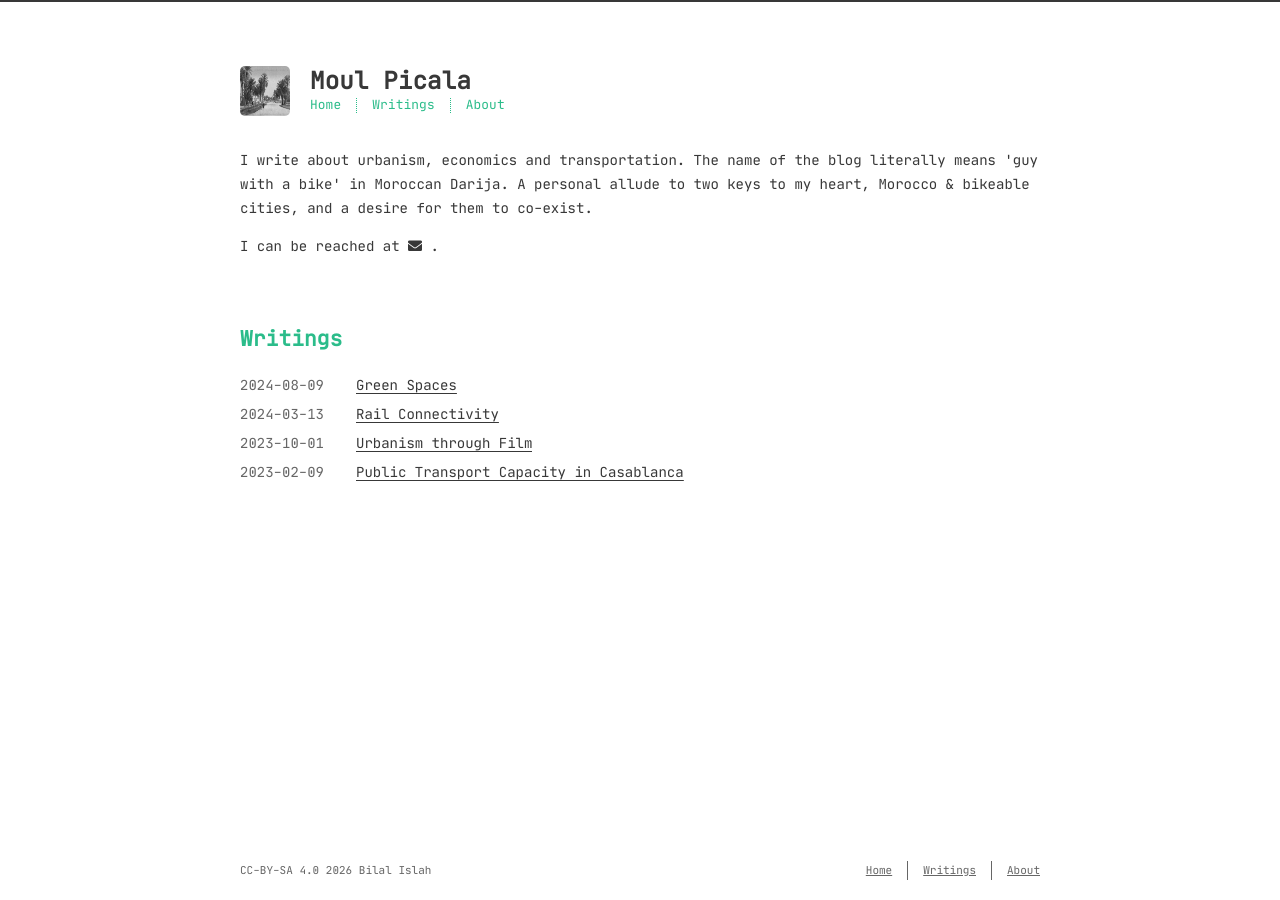
==== blog/index.html @ daaeb097 "added blog" ====
<!doctype html><html lang=en-us><head><meta name=generator content="Hugo 0.162.1"><meta charset=utf-8><meta http-equiv=X-UA-Compatible content="IE=edge"><title>Moul Picala</title><meta name=description content="I write about urbanism, economics and transportation. The name of the blog literally means 'guy with a bike' in Moroccan Darija. A personal allude to two keys to my heart, Morocco & bikeable cities, and a desire for them to co-exist."><meta name=viewport content="width=device-width,initial-scale=1"><meta name=robots content="all,follow"><meta name=googlebot content="index,follow,snippet,archive"><meta property="og:url" content="https://islahbilal.github.io/blog/"><meta property="og:site_name" content="Moul Picala"><meta property="og:title" content="Moul Picala"><meta property="og:description" content="I write about urbanism, economics and transportation. The name of the blog literally means 'guy with a bike' in Moroccan Darija. A personal allude to two keys to my heart, Morocco & bikeable cities, and a desire for them to co-exist."><meta property="og:locale" content="en_us"><meta property="og:type" content="website"><meta name=twitter:card content="summary"><meta name=twitter:title content="Moul Picala"><meta name=twitter:description content="I write about urbanism, economics and transportation. The name of the blog literally means 'guy with a bike' in Moroccan Darija. A personal allude to two keys to my heart, Morocco & bikeable cities, and a desire for them to co-exist."><link rel=stylesheet href=https://islahbilal.github.io/blog/css/style-white.css><link rel=stylesheet href=https://islahbilal.github.io/blog/css/custom.css><link rel=icon type=image/png href=https://islahbilal.github.io/blog/images/favicon.ico><link href=https://islahbilal.github.io/blog/index.xml rel=alternate type=application/rss+xml title="Moul Picala"></head><body class="max-width mx-auto px3 ltr"><div class="content index py4"><header id=header><a href=https://islahbilal.github.io/blog/><div id=logo style=background-image:url(https://islahbilal.github.io/blog/images/logo.png)></div><div id=title><h1>Moul Picala</h1></div></a><div id=nav><ul><li class=icon><a href=# aria-label=Menu><i class="fas fa-bars fa-2x" aria-hidden=true></i></a></li><li><a href=/blog/>Home</a></li><li><a href=/blog/posts/>Writings</a></li><li><a href=/blog/about/>About</a></li></ul></div></header><section id=about>I write about urbanism, economics and transportation. The name of the blog literally means 'guy with a bike' in Moroccan Darija. A personal allude to two keys to my heart, Morocco & bikeable cities, and a desire for them to co-exist.<p>I can be reached at
<a class=icon target=_blank rel=noopener href=mailto:bilal.islah@mailbox.org aria-label=Email><i class="fas fa-envelope" aria-hidden=true></i>
</a>.</p></section><section id=writing><span class=h1><a href=https://islahbilal.github.io/blog/posts>Writings</a></span><ul class=post-list><li class=post-item><div class=meta><time datetime="2024-08-09 19:12:51 +0100 +01" itemprop=datePublished>2024-08-09</time></div><span><a href=https://islahbilal.github.io/blog/posts/green-spaces/>Green Spaces</a></span></li><li class=post-item><div class=meta><time datetime="2024-03-13 18:13:21 +0100 +0100" itemprop=datePublished>2024-03-13</time></div><span><a href=https://islahbilal.github.io/blog/posts/rail-connectivity/>Rail Connectivity</a></span></li><li class=post-item><div class=meta><time datetime="2023-10-01 14:12:45 +0100 +01" itemprop=datePublished>2023-10-01</time></div><span><a href=https://islahbilal.github.io/blog/posts/film-urbanism/>Urbanism through Film</a></span></li><li class=post-item><div class=meta><time datetime="2023-02-09 11:43:41 -0700 -0700" itemprop=datePublished>2023-02-09</time></div><span><a href=https://islahbilal.github.io/blog/posts/casablanca-transport-capacity/>Public Transport Capacity in Casablanca</a></span></li></ul></section><footer id=footer><div class=footer-left>CC-BY-SA 4.0 2026 Bilal Islah</div><div class=footer-right><nav><ul><li><a href=/blog/>Home</a></li><li><a href=/blog/posts/>Writings</a></li><li><a href=/blog/about/>About</a></li></ul></nav></div></footer></div></body><link rel=stylesheet href=/blog/lib/font-awesome/css/all.min.css></html>
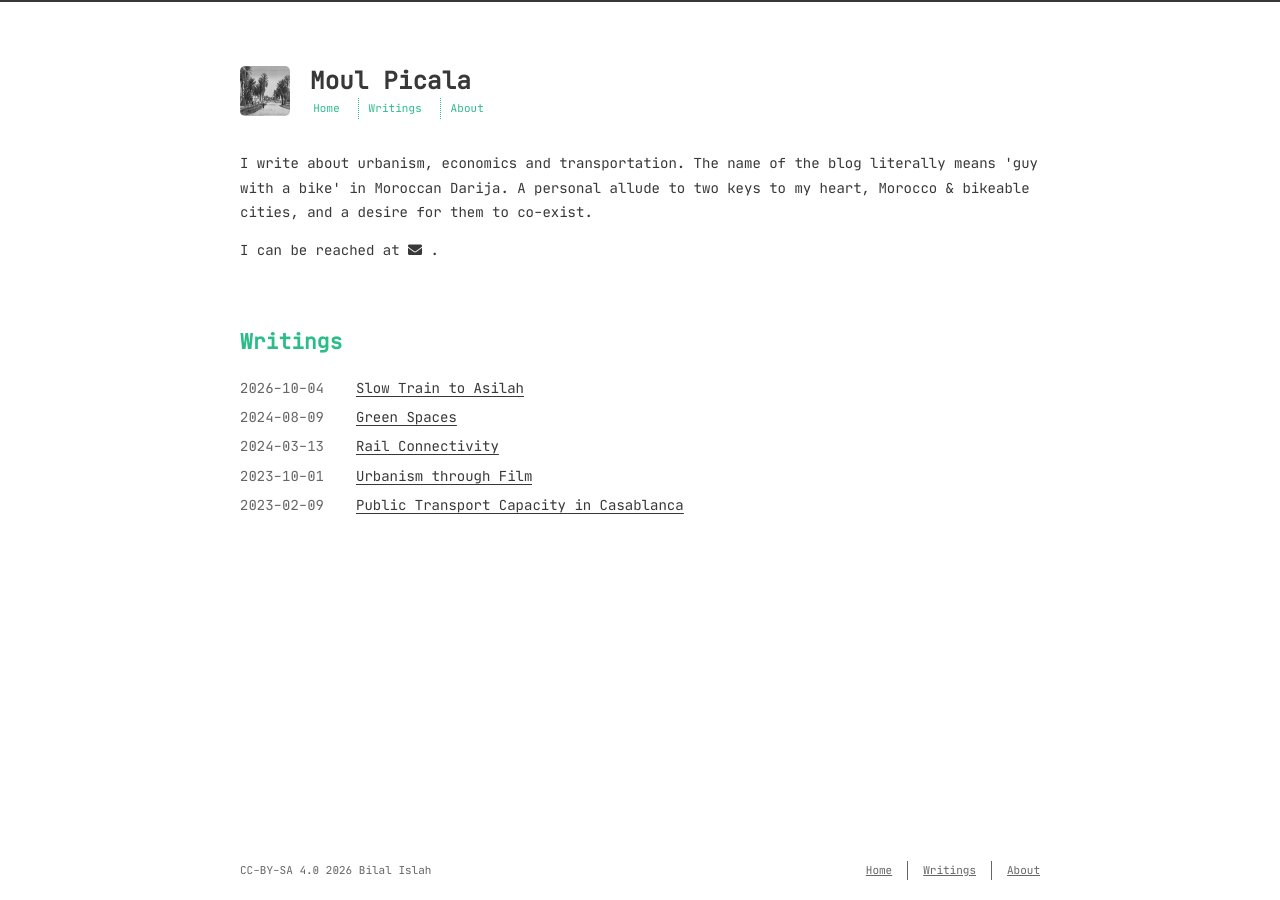
==== commit 76ad7c1d: "slow train post" ====
--- a/blog/index.html
+++ b/blog/index.html
@@ -1,3 +1,3 @@
 <!doctype html><html lang=en-us><head><meta name=generator content="Hugo 0.162.1"><meta charset=utf-8><meta http-equiv=X-UA-Compatible content="IE=edge"><title>Moul Picala</title><meta name=description content="I write about urbanism, economics and transportation. The name of the blog literally means 'guy with a bike' in Moroccan Darija. A personal allude to two keys to my heart, Morocco & bikeable cities, and a desire for them to co-exist."><meta name=viewport content="width=device-width,initial-scale=1"><meta name=robots content="all,follow"><meta name=googlebot content="index,follow,snippet,archive"><meta property="og:url" content="https://islahbilal.github.io/blog/"><meta property="og:site_name" content="Moul Picala"><meta property="og:title" content="Moul Picala"><meta property="og:description" content="I write about urbanism, economics and transportation. The name of the blog literally means 'guy with a bike' in Moroccan Darija. A personal allude to two keys to my heart, Morocco & bikeable cities, and a desire for them to co-exist."><meta property="og:locale" content="en_us"><meta property="og:type" content="website"><meta name=twitter:card content="summary"><meta name=twitter:title content="Moul Picala"><meta name=twitter:description content="I write about urbanism, economics and transportation. The name of the blog literally means 'guy with a bike' in Moroccan Darija. A personal allude to two keys to my heart, Morocco & bikeable cities, and a desire for them to co-exist."><link rel=stylesheet href=https://islahbilal.github.io/blog/css/style-white.css><link rel=stylesheet href=https://islahbilal.github.io/blog/css/custom.css><link rel=icon type=image/png href=https://islahbilal.github.io/blog/images/favicon.ico><link href=https://islahbilal.github.io/blog/index.xml rel=alternate type=application/rss+xml title="Moul Picala"></head><body class="max-width mx-auto px3 ltr"><div class="content index py4"><header id=header><a href=https://islahbilal.github.io/blog/><div id=logo style=background-image:url(https://islahbilal.github.io/blog/images/logo.png)></div><div id=title><h1>Moul Picala</h1></div></a><div id=nav><ul><li class=icon><a href=# aria-label=Menu><i class="fas fa-bars fa-2x" aria-hidden=true></i></a></li><li><a href=/blog/>Home</a></li><li><a href=/blog/posts/>Writings</a></li><li><a href=/blog/about/>About</a></li></ul></div></header><section id=about>I write about urbanism, economics and transportation. The name of the blog literally means 'guy with a bike' in Moroccan Darija. A personal allude to two keys to my heart, Morocco & bikeable cities, and a desire for them to co-exist.<p>I can be reached at
 <a class=icon target=_blank rel=noopener href=mailto:bilal.islah@mailbox.org aria-label=Email><i class="fas fa-envelope" aria-hidden=true></i>
-</a>.</p></section><section id=writing><span class=h1><a href=https://islahbilal.github.io/blog/posts>Writings</a></span><ul class=post-list><li class=post-item><div class=meta><time datetime="2024-08-09 19:12:51 +0100 +01" itemprop=datePublished>2024-08-09</time></div><span><a href=https://islahbilal.github.io/blog/posts/green-spaces/>Green Spaces</a></span></li><li class=post-item><div class=meta><time datetime="2024-03-13 18:13:21 +0100 +0100" itemprop=datePublished>2024-03-13</time></div><span><a href=https://islahbilal.github.io/blog/posts/rail-connectivity/>Rail Connectivity</a></span></li><li class=post-item><div class=meta><time datetime="2023-10-01 14:12:45 +0100 +01" itemprop=datePublished>2023-10-01</time></div><span><a href=https://islahbilal.github.io/blog/posts/film-urbanism/>Urbanism through Film</a></span></li><li class=post-item><div class=meta><time datetime="2023-02-09 11:43:41 -0700 -0700" itemprop=datePublished>2023-02-09</time></div><span><a href=https://islahbilal.github.io/blog/posts/casablanca-transport-capacity/>Public Transport Capacity in Casablanca</a></span></li></ul></section><footer id=footer><div class=footer-left>CC-BY-SA 4.0 2026 Bilal Islah</div><div class=footer-right><nav><ul><li><a href=/blog/>Home</a></li><li><a href=/blog/posts/>Writings</a></li><li><a href=/blog/about/>About</a></li></ul></nav></div></footer></div></body><link rel=stylesheet href=/blog/lib/font-awesome/css/all.min.css></html>+</a>.</p></section><section id=writing><span class=h1><a href=https://islahbilal.github.io/blog/posts>Writings</a></span><ul class=post-list><li class=post-item><div class=meta><time datetime="2026-10-04 19:12:51 +0100 +0100" itemprop=datePublished>2026-10-04</time></div><span><a href=https://islahbilal.github.io/blog/posts/slow-train/>Slow Train to Asilah</a></span></li><li class=post-item><div class=meta><time datetime="2024-08-09 19:12:51 +0100 +01" itemprop=datePublished>2024-08-09</time></div><span><a href=https://islahbilal.github.io/blog/posts/green-spaces/>Green Spaces</a></span></li><li class=post-item><div class=meta><time datetime="2024-03-13 18:13:21 +0100 +0100" itemprop=datePublished>2024-03-13</time></div><span><a href=https://islahbilal.github.io/blog/posts/rail-connectivity/>Rail Connectivity</a></span></li><li class=post-item><div class=meta><time datetime="2023-10-01 14:12:45 +0100 +01" itemprop=datePublished>2023-10-01</time></div><span><a href=https://islahbilal.github.io/blog/posts/film-urbanism/>Urbanism through Film</a></span></li><li class=post-item><div class=meta><time datetime="2023-02-09 11:43:41 -0700 -0700" itemprop=datePublished>2023-02-09</time></div><span><a href=https://islahbilal.github.io/blog/posts/casablanca-transport-capacity/>Public Transport Capacity in Casablanca</a></span></li></ul></section><footer id=footer><div class=footer-left>CC-BY-SA 4.0 2026 Bilal Islah</div><div class=footer-right><nav><ul><li><a href=/blog/>Home</a></li><li><a href=/blog/posts/>Writings</a></li><li><a href=/blog/about/>About</a></li></ul></nav></div></footer></div><script src=/blog/lib/jquery/jquery.min.js></script><script src=/blog/js/main.js></script></body><link rel=stylesheet href=/blog/lib/font-awesome/css/all.min.css></html>
